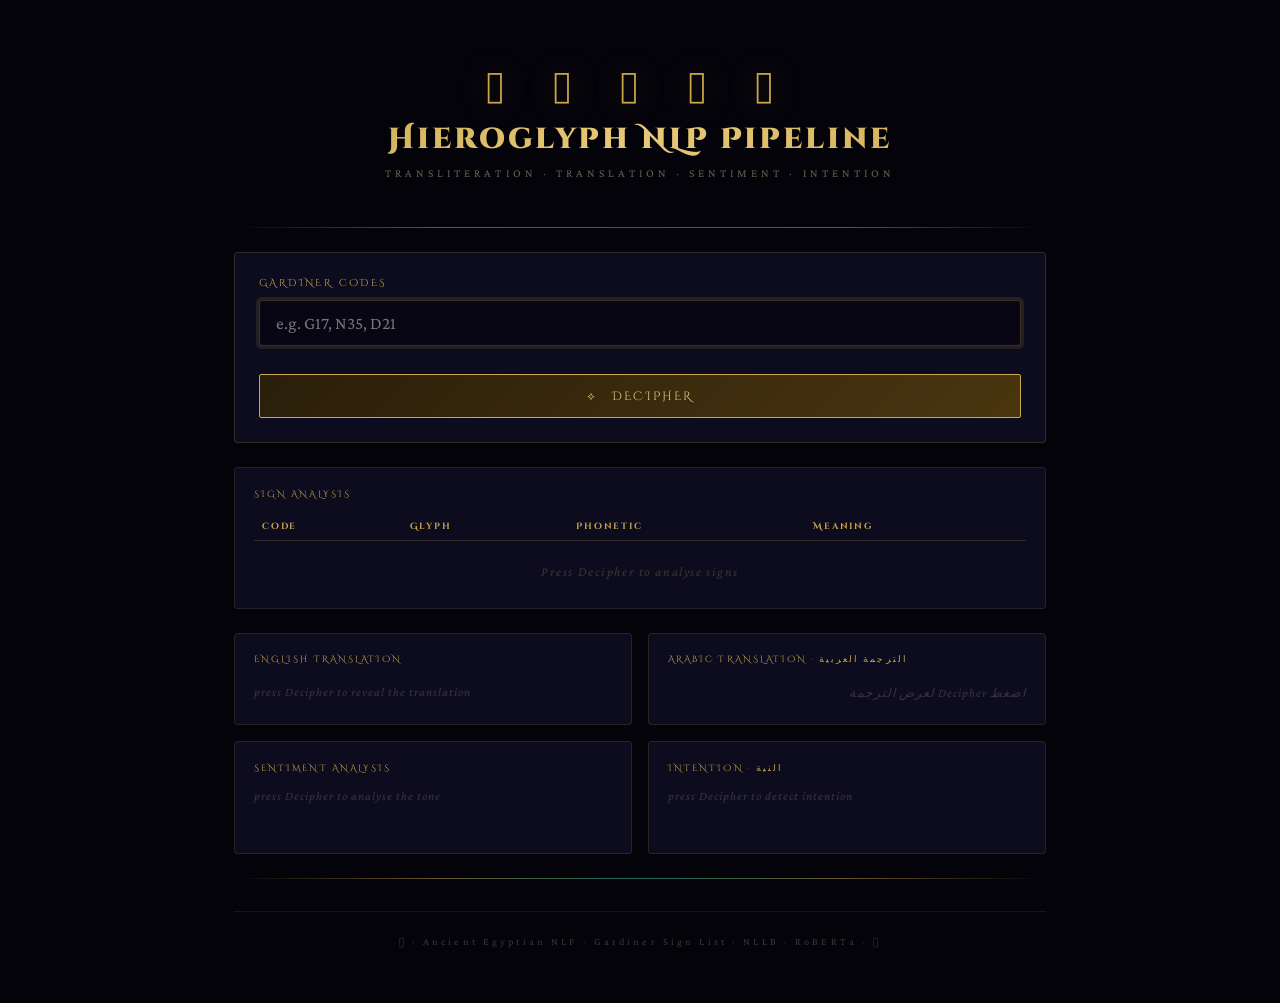
==== frontend/index.html @ e34b8d82 "refactor: separate frontend into structured folder" ====
<!DOCTYPE html>
<html lang="en">
<head>
    <meta charset="UTF-8">
    <meta name="viewport" content="width=device-width, initial-scale=1.0">
    <title>Hieroglyph NLP Pipeline</title>
    <link rel="icon" type="image/png" href="../Design/icon.png">
    <link rel="stylesheet" href="style.css">
</head>
<body>
    <div class="wrap">
        <div class="hero">
            <div class="glyphs-deco">𓂀 𓇳 𓅓 𓈖 𓂋</div>
            <h1>Hieroglyph NLP Pipeline</h1>
            <p class="subtitle">Transliteration · Translation · Sentiment · Intention</p>
        </div>
        <div class="divider"></div>

        <div id="errorBox" class="error hidden">

        </div>

        <div class="input-section">
            <div class="input-label">Gardiner Codes</div>
            <input class="input-box" id="codesInput" type="text" placeholder="e.g. G17, N35, D21" />
            <div class="examples" id="examplesContainer">
                <span class="chip">
                    Loading examples...
                </span>
            </div>
            <button class="btn" id="decipherBtn">
                ⟡ &nbsp; Decipher
            </button>
        </div>

        <div class="results-section">
            <div class="result-card full">
                <div class="card-label">
                    Sign Analysis
                </div>
                <table class="sign-table" id="signTable">
                    <thead>
                        <tr>
                            <th>Code</th>
                            <th>Glyph</th>
                            <th>Phonetic</th>
                            <th>Meaning</th>
                        </tr>
                    </thead>
                    <tbody id="signTableBody"></tbody>
                </table>
                <div class="table-hint" id="tableHint">Press Decipher to analyse signs</div>
            </div>

            <div class="results-grid">
                <div class="result-card">
                    <div class="card-label">
                        English Translation
                    </div>
                    <div class="card-value" id="englishResult"></div>
                </div>
                <div class="result-card">
                    <div class="card-label">
                        Arabic Translation · الترجمة العربية
                    </div>
                    <div class="card-value ar" id="arabicResult"></div>
                </div>
                <div class="result-card">
                    <div class="card-label">
                        Sentiment Analysis
                    </div>
                    <div id="sentimentResult"></div>
                </div>
                <div class="result-card">
                    <div class="card-label">
                        Intention · النية
                    </div>
                    <div class="intent-en" id="intentionEn"></div>
                    <div class="intent-ar" id="intentionAr"></div>
                </div>
            </div>
        </div>
        <div class="divider"></div>
        <div class="footer">𓏤 · Ancient Egyptian NLP · Gardiner Sign List · NLLB · RoBERTa · 𓏤</div>
    </div>
    <script src="main.js"></script>
</body>
</html>
---- frontend/style.css ----
@import url('https://fonts.googleapis.com/css2?family=Cinzel+Decorative:wght@400;700;900&family=Crimson+Pro:ital,wght@0,300;0,400;1,300&display=swap');

* {
    box-sizing: border-box;
    margin: 0;
    padding: 0;
}

body {
    background: #04030A;
    color: #F5EDD8;
    font-family: 'Crimson Pro', Georgia, serif;
}

.wrap {
    max-width: 860px;
    margin: 0 auto;
    padding: 2rem 1.5rem;
}

.hero {
    text-align: center;
    padding: 2rem 0 1.5rem;
}

.glyphs-deco {
    font-size: 2.2rem;
    letter-spacing: 0.6em;
    color: #C9A84C;
    text-shadow: 0 0 30px rgba(201,168,76,0.4);
    margin-bottom: 1rem;
}

h1 {
    font-family: 'Cinzel Decorative', serif;
    font-size: 1.8rem;
    font-weight: 900;
    background: linear-gradient(135deg, #C9A84C, #E8C97A, #C9A84C);
    -webkit-background-clip: text;
    -webkit-text-fill-color: transparent;
    background-clip: text;
    letter-spacing: 0.1em;
    margin-bottom: 0.5rem;
}

.subtitle {
    color: #6B5E4E;
    font-size: 0.72rem;
    letter-spacing: 0.35em;
    text-transform: uppercase;
}


.divider {
    height: 1px;
    background: linear-gradient(90deg, transparent, #C9A84C, #2ECFB0, #C9A84C, transparent);
    opacity: 0.5;
    margin: 1.5rem 0;
}

.input-section {
    background: #0D0B1E;
    border: 1px solid rgba(201, 168, 76, 0.2);
    border-radius: 4px;
    padding: 1.5rem;
    margin-bottom: 1.5rem;
}

.input-label {
    font-family: 'Cinzel Decorative', serif;
    font-size: 0.6rem;
    letter-spacing: 0.25em;
    color: #C9A84C;
    text-transform: uppercase;
    margin-bottom: 0.6rem;
}

.input-box {
    width: 100%;
    background: #080615;
    border: 1px solid rgba(201, 168, 76, 0.25);
    border-radius: 3px;
    color: #F5EDD8;
    font-family: 'Crimson Pro', serif;
    font-size: 1.1rem;
    padding: 12px 16px;
    outline: none;
    box-shadow: 0 0 0 3px rgba(201, 168, 76, 0.12), inset 0 0 20px rgba(201, 168, 76, 0.02);
    transition: all 0.2s;
}

.input-box:focus {
    border-color: #C9A84C;
    box-shadow: 0 0 15px rgba(201, 168, 76, 0.3);
}

.examples {
    display: flex;
    gap: 8px;
    flex-wrap: wrap;
    margin-top: 0.8rem;
}

.chip {
    background: rgba(201, 168, 76, 0.08);
    border: 1px solid rgba(201, 168, 76, 0.25);
    color: #C9A84C;
    font-size: 0.78rem;
    padding: 4px 12px;
    border-radius: 2px;
    cursor: pointer;
    font-family: 'Crimson Pro', serif;
    letter-spacing: 0.05em;
    transition: all 0.2s;
}

.chip:hover {
    background: rgba(201, 168, 76, 0.18);
    border-color: #C9A84C;
}


.btn {
    display: block;
    width: 100%;
    margin-top: 1rem;
    background: linear-gradient(135deg, #2A1F0A, #4A3510);
    border: 1px solid #C9A84C;
    color: #E8C97A;
    font-family: 'Cinzel Decorative', serif;
    font-size: 0.75rem;
    letter-spacing: 0.18em;
    padding: 13px;
    border-radius: 2px;
    cursor: pointer;
    text-align: center;
    text-transform: uppercase;
    transition: all 0.3s;
}

.btn:hover {
    box-shadow: 0 0 25px rgba(201, 168, 76, 0.3);
    border-color: #E8C97A;
}

.btn:active {
    transform: scale(0.98);
}

.btn:disabled {
    opacity: 0.5;
    cursor: not-allowed;
}


.results-section {
    margin-top: 0;
}

.results-grid {
    display: grid;
    grid-template-columns: 1fr 1fr;
    gap: 1rem;
    margin-bottom: 1rem;
}

@keyframes fadeIn 
{
    from { 
            opacity: 0; 
            transform: translateY(10px); 
        }

    to { 
            opacity: 1; 
            transform: translateY(0); 
        }
}

.result-card {
    background: #0D0B1E;
    border: 1px solid rgba(201, 168, 76, 0.15);
    border-radius: 4px;
    padding: 1.2rem;
    transition: all 0.2s;
}

.result-card:hover {
    border-color: rgba(201, 168, 76, 0.3);
}

.result-card.full {
    grid-column: 1 / -1;
    margin-bottom: 1.5rem;
}

.card-label {
    font-family: 'Cinzel Decorative', serif;
    font-size: 0.58rem;
    letter-spacing: 0.22em;
    color: #C9A84C;
    text-transform: uppercase;
    margin-bottom: 0.8rem;
}

.card-value {
    font-size: 1.05rem;
    color: #F5EDD8;
    line-height: 1.5;
    min-height: 1.5rem;
}

.card-value.ar {
    font-size: 1.15rem;
    direction: rtl;
    text-align: right;
    color: #E8C97A;
    min-height: 1.5rem;
}

.sent-badge {
    display: inline-flex;
    align-items: center;
    gap: 6px;
    background: rgba(46, 207, 176, 0.1);
    border: 1px solid rgba(46, 207, 176, 0.3);
    color: #2ECFB0;
    padding: 5px 14px;
    border-radius: 2px;
    font-size: 0.9rem;
}

.intent-en {
    font-size: 1rem;
    color: #F5EDD8;
    margin-bottom: 4px;
    min-height: 1.5rem;
}

.intent-ar {
    font-size: 0.9rem;
    color: #8B9E6E;
    direction: rtl;
    min-height: 1.2rem;
}

.sign-table {
    width: 100%;
    border-collapse: collapse;
    font-size: 0.88rem;
}

.sign-table th {
    font-family: 'Cinzel Decorative', serif;
    font-size: 0.55rem;
    letter-spacing: 0.2em;
    color: #C9A84C;
    padding: 8px;
    border-bottom: 1px solid rgba(201, 168, 76, 0.2);
    text-align: left;
}

.sign-table td {
    padding: 7px 8px;
    border-bottom: 1px solid rgba(201, 168, 76, 0.07);
    color: #D4C9B8;
}

.sign-table tr:hover td {
    background: rgba(201, 168, 76, 0.04);
}

.glyph-cell {
    font-size: 1.4rem;
    letter-spacing: 0.1em;
}

.table-hint {
    text-align: center;
    color: #3D3530;
    font-size: 0.82rem;
    letter-spacing: 0.12em;
    padding: 1.4rem 0 0.6rem;
    font-style: italic;
}

.spinner {
    display: inline-block;
    width: 20px;
    height: 20px;
    border: 3px solid rgba(201, 168, 76, 0.2);
    border-top-color: #C9A84C;
    border-radius: 50%;
    animation: spin 1s linear infinite;
    margin-right: 0.5rem;
    vertical-align: middle;
}

@keyframes spin 
{
    to { 
        transform: rotate(360deg); 
    }
}

.error {
    background: rgba(255, 100, 100, 0.1);
    border: 1px solid rgba(255, 100, 100, 0.3);
    color: #FF6464;
    padding: 1rem;
    border-radius: 4px;
    margin-bottom: 1rem;
}

.hidden {
    display: none;
}


.footer {
    text-align: center;
    color: #3D3530;
    font-size: 0.65rem;
    letter-spacing: 0.3em;
    padding: 1.5rem 0;
    border-top: 1px solid rgba(201, 168, 76, 0.1);
    margin-top: 2rem;
}


.card-hint {
    color: rgba(245, 237, 216, 0.18);
    font-size: 0.78rem;
    font-style: italic;
    letter-spacing: 0.08em;
}
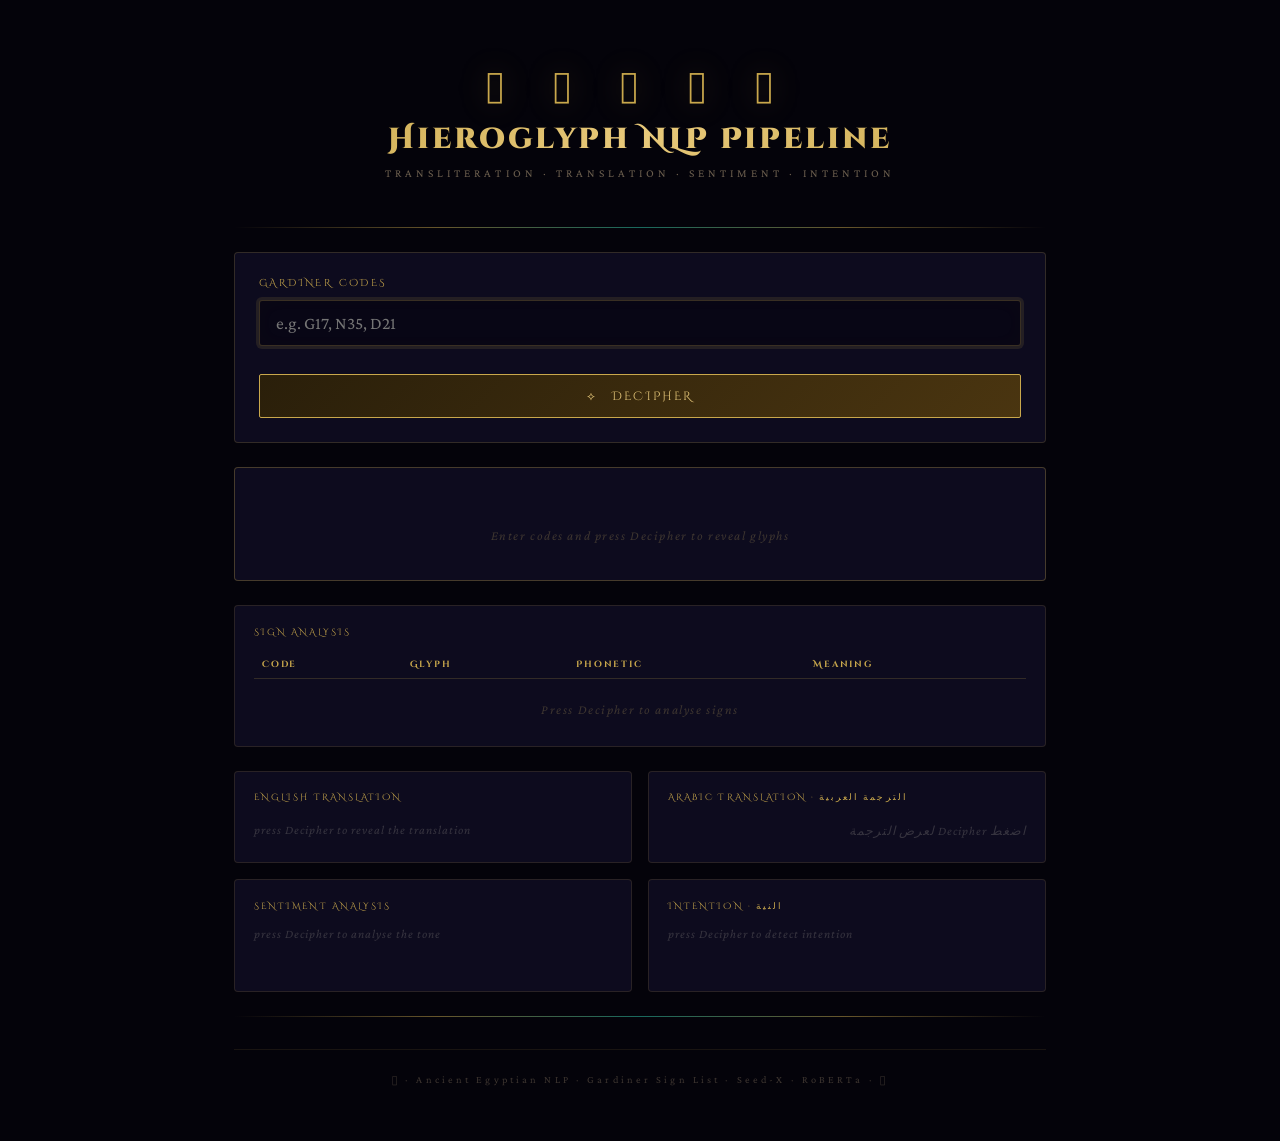
==== commit 7aaa6ef4: "Create NLP v2 pipeline for Kaggle execution" ====
--- a/frontend/index.html
+++ b/frontend/index.html
@@ -4,7 +4,7 @@
     <meta charset="UTF-8">
     <meta name="viewport" content="width=device-width, initial-scale=1.0">
     <title>Hieroglyph NLP Pipeline</title>
-    <link rel="icon" type="image/png" href="../Design/icon.png">
+    <link rel="icon" type="image/png" href="/Design/icon.png">
     <link rel="stylesheet" href="style.css">
 </head>
 <body>
@@ -16,28 +16,28 @@
         </div>
         <div class="divider"></div>
 
-        <div id="errorBox" class="error hidden">
-
-        </div>
+        <div id="errorBox" class="error hidden"></div>
 
         <div class="input-section">
             <div class="input-label">Gardiner Codes</div>
             <input class="input-box" id="codesInput" type="text" placeholder="e.g. G17, N35, D21" />
             <div class="examples" id="examplesContainer">
-                <span class="chip">
-                    Loading examples...
-                </span>
+                <span class="chip">Loading examples...</span>
             </div>
             <button class="btn" id="decipherBtn">
                 ⟡ &nbsp; Decipher
             </button>
         </div>
 
+        <div class="glyph-preview-box" id="glyphPreviewBox">
+            <div class="glyph-preview-glyphs" id="glyphPreviewGlyphs">
+                <span class="glyph-preview-placeholder">Enter codes and press Decipher to reveal glyphs</span>
+            </div>
+        </div>
+
         <div class="results-section">
             <div class="result-card full">
-                <div class="card-label">
-                    Sign Analysis
-                </div>
+                <div class="card-label">Sign Analysis</div>
                 <table class="sign-table" id="signTable">
                     <thead>
                         <tr>
@@ -54,34 +54,27 @@
 
             <div class="results-grid">
                 <div class="result-card">
-                    <div class="card-label">
-                        English Translation
-                    </div>
+                    <div class="card-label">English Translation</div>
                     <div class="card-value" id="englishResult"></div>
                 </div>
                 <div class="result-card">
-                    <div class="card-label">
-                        Arabic Translation · الترجمة العربية
-                    </div>
+                    <div class="card-label">Arabic Translation · الترجمة العربية</div>
                     <div class="card-value ar" id="arabicResult"></div>
                 </div>
                 <div class="result-card">
-                    <div class="card-label">
-                        Sentiment Analysis
-                    </div>
+                    <div class="card-label">Sentiment Analysis</div>
                     <div id="sentimentResult"></div>
                 </div>
                 <div class="result-card">
-                    <div class="card-label">
-                        Intention · النية
-                    </div>
+                    <div class="card-label">Intention · النية</div>
                     <div class="intent-en" id="intentionEn"></div>
                     <div class="intent-ar" id="intentionAr"></div>
                 </div>
             </div>
         </div>
+
         <div class="divider"></div>
-        <div class="footer">𓏤 · Ancient Egyptian NLP · Gardiner Sign List · NLLB · RoBERTa · 𓏤</div>
+        <div class="footer">𓏤 · Ancient Egyptian NLP · Gardiner Sign List · Seed-X · RoBERTa · 𓏤</div>
     </div>
     <script src="main.js"></script>
 </body>
--- a/frontend/style.css
+++ b/frontend/style.css
@@ -50,7 +50,6 @@
     text-transform: uppercase;
 }
 
-
 .divider {
     height: 1px;
     background: linear-gradient(90deg, transparent, #C9A84C, #2ECFB0, #C9A84C, transparent);
@@ -119,7 +118,6 @@
     border-color: #C9A84C;
 }
 
-
 .btn {
     display: block;
     width: 100%;
@@ -152,6 +150,40 @@
     cursor: not-allowed;
 }
 
+.glyph-preview-box {
+    background: #0D0B1E;
+    border: 1px solid rgba(201, 168, 76, 0.3);
+    border-radius: 4px;
+    padding: 2rem 1.5rem;
+    margin-bottom: 1.5rem;
+    text-align: center;
+    min-height: 100px;
+    display: flex;
+    align-items: center;
+    justify-content: center;
+    transition: border-color 0.3s;
+}
+
+.glyph-preview-box.active {
+    border-color: rgba(201, 168, 76, 0.6);
+    box-shadow: 0 0 20px rgba(201, 168, 76, 0.08);
+}
+
+.glyph-preview-glyphs {
+    font-size: 3rem;
+    letter-spacing: 0.6em;
+    color: #F5EDD8;
+    line-height: 1;
+    animation: fadeIn 0.4s ease;
+}
+
+.glyph-preview-placeholder {
+    font-size: 0.82rem;
+    letter-spacing: 0.12em;
+    color: #3D3530;
+    font-style: italic;
+    font-family: 'Crimson Pro', serif;
+}
 
 .results-section {
     margin-top: 0;
@@ -164,17 +196,9 @@
     margin-bottom: 1rem;
 }
 
-@keyframes fadeIn 
-{
-    from { 
-            opacity: 0; 
-            transform: translateY(10px); 
-        }
-
-    to { 
-            opacity: 1; 
-            transform: translateY(0); 
-        }
+@keyframes fadeIn {
+    from { opacity: 0; transform: translateY(10px); }
+    to   { opacity: 1; transform: translateY(0); }
 }
 
 .result-card {
@@ -296,11 +320,8 @@
     vertical-align: middle;
 }
 
-@keyframes spin 
-{
-    to { 
-        transform: rotate(360deg); 
-    }
+@keyframes spin {
+    to { transform: rotate(360deg); }
 }
 
 .error {
@@ -316,7 +337,6 @@
     display: none;
 }
 
-
 .footer {
     text-align: center;
     color: #3D3530;
@@ -327,10 +347,22 @@
     margin-top: 2rem;
 }
 
-
 .card-hint {
     color: rgba(245, 237, 216, 0.18);
     font-size: 0.78rem;
     font-style: italic;
     letter-spacing: 0.08em;
+}
+
+.loading-dots::after {
+    content: '';
+    animation: dots 1.5s steps(4, end) infinite;
+}
+
+@keyframes dots {
+    0%   { content: ''; }
+    25%  { content: '.'; }
+    50%  { content: '..'; }
+    75%  { content: '...'; }
+    100% { content: ''; }
 }
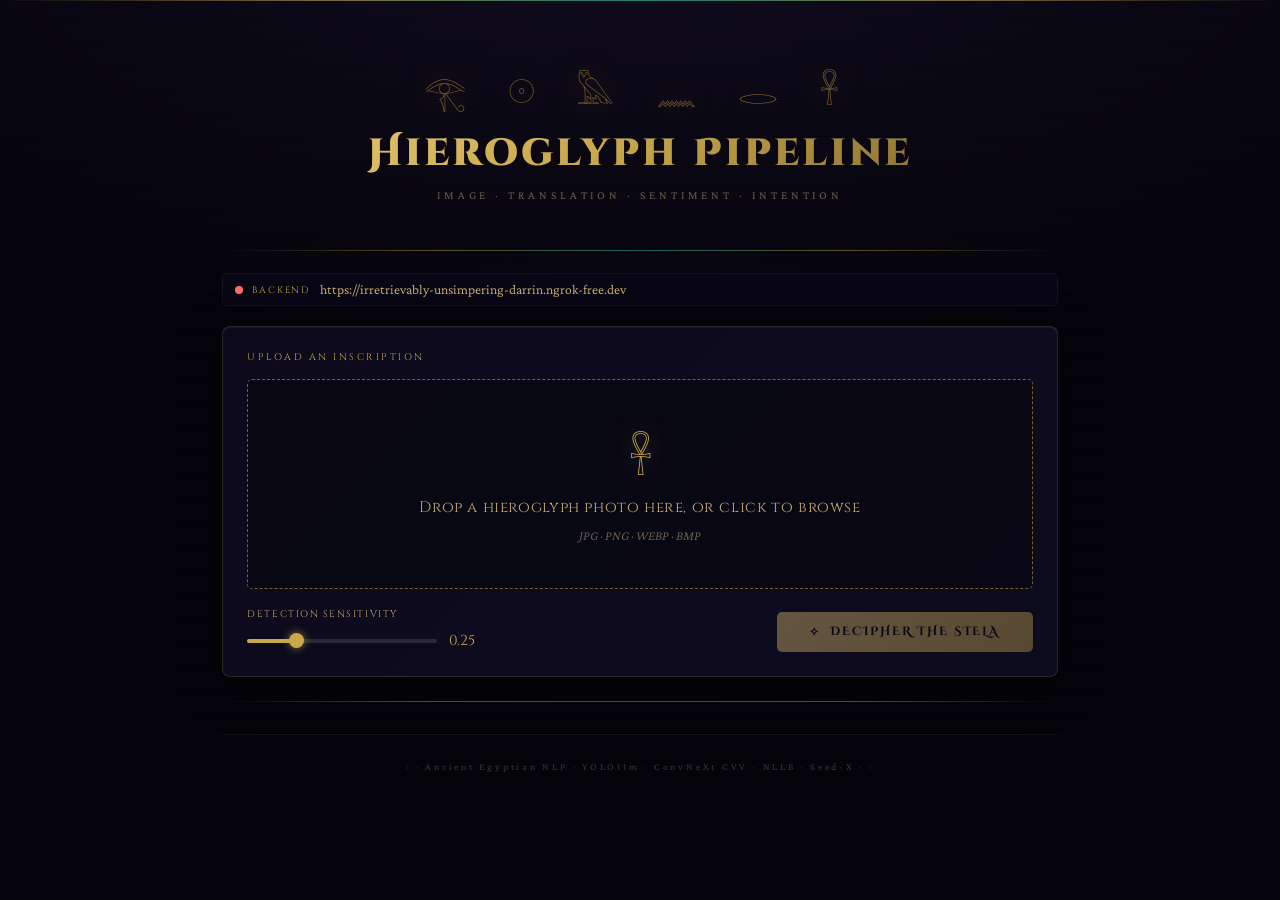
==== commit 7a157188: "." ====
--- a/frontend/index.html
+++ b/frontend/index.html
@@ -3,79 +3,156 @@
 <head>
     <meta charset="UTF-8">
     <meta name="viewport" content="width=device-width, initial-scale=1.0">
-    <title>Hieroglyph NLP Pipeline</title>
+    <title>Hieroglyph Pipeline — Decipher a Stela</title>
     <link rel="icon" type="image/png" href="/Design/icon.png">
     <link rel="stylesheet" href="style.css">
 </head>
 <body>
     <div class="wrap">
-        <div class="hero">
-            <div class="glyphs-deco">𓂀 𓇳 𓅓 𓈖 𓂋</div>
-            <h1>Hieroglyph NLP Pipeline</h1>
-            <p class="subtitle">Transliteration · Translation · Sentiment · Intention</p>
-        </div>
+
+        <!-- ── Header ───────────────────────────────────────────────── -->
+        <header class="hero">
+            <div class="hero-glyphs">𓂀 𓇳 𓅓 𓈖 𓂋 𓋹</div>
+            <h1>Hieroglyph Pipeline</h1>
+            <p class="subtitle">Image · Translation · Sentiment · Intention</p>
+        </header>
+
         <div class="divider"></div>
 
-        <div id="errorBox" class="error hidden"></div>
-
-        <div class="input-section">
-            <div class="input-label">Gardiner Codes</div>
-            <input class="input-box" id="codesInput" type="text" placeholder="e.g. G17, N35, D21" />
-            <div class="examples" id="examplesContainer">
-                <span class="chip">Loading examples...</span>
-            </div>
-            <button class="btn" id="decipherBtn">
-                ⟡ &nbsp; Decipher
-            </button>
+        <!-- ── Backend URL bar ──────────────────────────────────────── -->
+        <div class="backend-bar">
+            <span class="backend-dot" id="backendDot" title="backend status"></span>
+            <label for="backendUrl">Backend</label>
+            <input id="backendUrl" type="text" spellcheck="false"
+                   placeholder="https://your-ngrok-url.ngrok-free.dev" />
         </div>
 
-        <div class="glyph-preview-box" id="glyphPreviewBox">
-            <div class="glyph-preview-glyphs" id="glyphPreviewGlyphs">
-                <span class="glyph-preview-placeholder">Enter codes and press Decipher to reveal glyphs</span>
+        <!-- ── Error banner ─────────────────────────────────────────── -->
+        <div class="error" id="errorBox">
+            <span>⚠</span><span id="errorMsg"></span>
+        </div>
+
+        <!-- ── Upload card ──────────────────────────────────────────── -->
+        <div class="card">
+            <div class="card-eyebrow">Upload an inscription</div>
+
+            <div class="drop" id="dropZone">
+                <input type="file" id="fileInput" accept=".jpg,.jpeg,.png,.webp,.bmp">
+                <div class="drop-preview-wrap" id="previewWrap">
+                    <img class="drop-preview" id="dropPreview" alt="selected inscription">
+                    <div class="scan-beam"></div>
+                </div>
+                <div id="dropPrompt">
+                    <span class="drop-icon">𓋹</span>
+                    <p class="drop-text">Drop a hieroglyph photo here, or click to browse</p>
+                    <p class="drop-sub">JPG · PNG · WEBP · BMP</p>
+                </div>
+            </div>
+
+            <div class="controls">
+                <div class="control">
+                    <label for="confSlider">Detection sensitivity</label>
+                    <div class="slider-wrap">
+                        <input type="range" id="confSlider" min="5" max="90" value="25" style="--pct:25">
+                        <span class="slider-val" id="confVal">0.25</span>
+                    </div>
+                </div>
+                <button class="btn" id="analyzeBtn" disabled>⟡&nbsp; Decipher the Stela</button>
+            </div>
+
+            <!-- ── Decipherment ritual (loading) ────────────────────── -->
+            <div class="ritual" id="ritual">
+                <div class="ritual-title">Reading the stela<span class="loading-dots"></span></div>
+
+                <div class="stage" data-stage="0">
+                    <div class="stage-ring">𓊪</div>
+                    <div class="stage-body">
+                        <span class="stage-name">Layout</span>
+                        <span class="stage-sub">Mapping the inscription lines</span>
+                    </div>
+                    <span class="stage-mark">✓</span>
+                </div>
+                <div class="stage" data-stage="1">
+                    <div class="stage-ring">𓂀</div>
+                    <div class="stage-body">
+                        <span class="stage-name">Detection</span>
+                        <span class="stage-sub">Spotting every glyph</span>
+                    </div>
+                    <span class="stage-mark">✓</span>
+                </div>
+                <div class="stage" data-stage="2">
+                    <div class="stage-ring">𓏏</div>
+                    <div class="stage-body">
+                        <span class="stage-name">Classification</span>
+                        <span class="stage-sub">Naming the signs · Gardiner codes</span>
+                    </div>
+                    <span class="stage-mark">✓</span>
+                </div>
+                <div class="stage" data-stage="3">
+                    <div class="stage-ring">𓎟</div>
+                    <div class="stage-body">
+                        <span class="stage-name">Reading order</span>
+                        <span class="stage-sub">Restoring the scribe's sequence</span>
+                    </div>
+                    <span class="stage-mark">✓</span>
+                </div>
+                <div class="stage" data-stage="4">
+                    <div class="stage-ring">𓂋</div>
+                    <div class="stage-body">
+                        <span class="stage-name">Translation</span>
+                        <span class="stage-sub">German → English &amp; Arabic</span>
+                    </div>
+                    <span class="stage-mark">✓</span>
+                </div>
+                <div class="stage" data-stage="5">
+                    <div class="stage-ring">𓋹</div>
+                    <div class="stage-body">
+                        <span class="stage-name">Interpretation</span>
+                        <span class="stage-sub">Sensing tone &amp; intention</span>
+                    </div>
+                    <span class="stage-mark">✓</span>
+                </div>
             </div>
         </div>
 
-        <div class="results-section">
-            <div class="result-card full">
-                <div class="card-label">Sign Analysis</div>
-                <table class="sign-table" id="signTable">
-                    <thead>
-                        <tr>
-                            <th>Code</th>
-                            <th>Glyph</th>
-                            <th>Phonetic</th>
-                            <th>Meaning</th>
-                        </tr>
-                    </thead>
-                    <tbody id="signTableBody"></tbody>
-                </table>
-                <div class="table-hint" id="tableHint">Press Decipher to analyse signs</div>
+        <!-- ── Results ──────────────────────────────────────────────── -->
+        <div class="results" id="results">
+
+            <div class="stela">
+                <div class="stela-head">
+                    <span class="stela-label">The Inscription</span>
+                    <span class="stela-badge" id="signBadge">—</span>
+                </div>
+                <img id="resultImg" src="" alt="deciphered inscription">
             </div>
 
-            <div class="results-grid">
+            <div class="grid">
                 <div class="result-card">
-                    <div class="card-label">English Translation</div>
-                    <div class="card-value" id="englishResult"></div>
+                    <div class="result-label">English Translation</div>
+                    <div class="result-value" id="englishResult"></div>
                 </div>
                 <div class="result-card">
-                    <div class="card-label">Arabic Translation · الترجمة العربية</div>
-                    <div class="card-value ar" id="arabicResult"></div>
+                    <div class="result-label">الترجمة العربية · Arabic</div>
+                    <div class="result-value ar" id="arabicResult"></div>
                 </div>
                 <div class="result-card">
-                    <div class="card-label">Sentiment Analysis</div>
+                    <div class="result-label">Sentiment</div>
                     <div id="sentimentResult"></div>
                 </div>
                 <div class="result-card">
-                    <div class="card-label">Intention · النية</div>
+                    <div class="result-label">Intention · النية</div>
                     <div class="intent-en" id="intentionEn"></div>
                     <div class="intent-ar" id="intentionAr"></div>
                 </div>
             </div>
+
         </div>
 
         <div class="divider"></div>
-        <div class="footer">𓏤 · Ancient Egyptian NLP · Gardiner Sign List · Seed-X · RoBERTa · 𓏤</div>
+        <div class="footer"><span class="glyph-font">𓏤</span> · Ancient Egyptian NLP · YOLO11m · ConvNeXt CVV · NLLB · Seed-X · <span class="glyph-font">𓏤</span></div>
+
     </div>
+
     <script src="main.js"></script>
 </body>
-</html>+</html>
--- a/frontend/style.css
+++ b/frontend/style.css
@@ -1,368 +1,356 @@
-@import url('https://fonts.googleapis.com/css2?family=Cinzel+Decorative:wght@400;700;900&family=Crimson+Pro:ital,wght@0,300;0,400;1,300&display=swap');
-
-* {
-    box-sizing: border-box;
-    margin: 0;
-    padding: 0;
-}
+/* ════════════════════════════════════════════════════════════════════════
+   HIEROGLYPH PIPELINE — Pharaonic stylesheet
+   Image → English · Arabic · Sentiment · Intention
+   ════════════════════════════════════════════════════════════════════════ */
+
+@import url('https://fonts.googleapis.com/css2?family=Cinzel+Decorative:wght@400;700;900&family=Cinzel:wght@400;500;600&family=Crimson+Pro:ital,wght@0,300;0,400;0,500;1,300&family=Amiri:wght@400;700&family=Noto+Sans+Egyptian+Hieroglyphs&display=swap');
+
+/* a single family stack for actual hieroglyph characters (𓂀 𓇳 …) so they
+   render on every machine, not just ones with an Egyptian-glyph system font */
+.glyph-font,
+.hero-glyphs,
+.drop-icon,
+.stage-ring {
+    font-family: 'Noto Sans Egyptian Hieroglyphs', 'Segoe UI Historic', sans-serif;
+}
+
+:root {
+    /* palette — burnished gold leaf on tomb-dark ink, with a faïence-teal accent */
+    --ink:        #04030A;
+    --ink-2:      #0C0A1B;
+    --ink-3:      #080615;
+    --ink-card:   #0D0B1E;
+    --gold:       #C9A84C;
+    --gold-bright:#E8C97A;
+    --gold-deep:  #7A6128;
+    --papyrus:    #F5EDD8;
+    --sand:       #C4A96B;
+    --teal:       #2ECFB0;
+    --olive:      #8B9E6E;
+    --muted:      #6B5E4E;
+    --faint:      #3D3530;
+    --error:      #FF6B6B;
+    --line:       rgba(201, 168, 76, 0.18);
+    --line-soft:  rgba(201, 168, 76, 0.08);
+    --radius:     5px;
+}
+
+*, *::before, *::after { box-sizing: border-box; margin: 0; padding: 0; }
+
+html { scroll-behavior: smooth; }
 
 body {
-    background: #04030A;
-    color: #F5EDD8;
+    background: radial-gradient(140% 90% at 50% -10%, #100b1f 0%, var(--ink) 55%) fixed;
+    color: var(--papyrus);
     font-family: 'Crimson Pro', Georgia, serif;
+    font-size: 17px;
+    line-height: 1.55;
+    min-height: 100vh;
+    overflow-x: hidden;
+}
+
+/* faint papyrus weave + a hairline of light at the very top */
+body::before {
+    content: '';
+    position: fixed; inset: 0; z-index: 0; pointer-events: none;
+    background-image: repeating-linear-gradient(
+        0deg, transparent, transparent 2px,
+        rgba(180, 150, 80, 0.018) 2px, rgba(180, 150, 80, 0.018) 3px);
+}
+body::after {
+    content: '';
+    position: fixed; top: 0; left: 0; right: 0; height: 1px; z-index: 90;
+    background: linear-gradient(90deg, transparent, var(--gold), var(--teal), var(--gold), transparent);
+    opacity: 0.6;
 }
 
 .wrap {
-    max-width: 860px;
+    position: relative; z-index: 1;
+    max-width: 880px;
     margin: 0 auto;
-    padding: 2rem 1.5rem;
-}
-
-.hero {
-    text-align: center;
-    padding: 2rem 0 1.5rem;
-}
-
-.glyphs-deco {
-    font-size: 2.2rem;
-    letter-spacing: 0.6em;
-    color: #C9A84C;
-    text-shadow: 0 0 30px rgba(201,168,76,0.4);
-    margin-bottom: 1rem;
-}
+    padding: 1.5rem 1.4rem 3rem;
+}
+
+/* ── Header ─────────────────────────────────────────────────────────────── */
+.hero { text-align: center; padding: 2.4rem 0 1.4rem; }
+
+.hero-glyphs {
+    font-size: 2.1rem;
+    letter-spacing: 0.5em;
+    color: var(--gold-deep);
+    text-shadow: 0 0 34px rgba(201, 168, 76, 0.35);
+    margin-bottom: 1.1rem;
+    animation: shimmer 7s ease-in-out infinite;
+}
+@keyframes shimmer { 0%, 100% { color: var(--gold-deep); } 50% { color: var(--gold); } }
 
 h1 {
     font-family: 'Cinzel Decorative', serif;
-    font-size: 1.8rem;
+    font-size: clamp(1.5rem, 4.6vw, 2.4rem);
     font-weight: 900;
-    background: linear-gradient(135deg, #C9A84C, #E8C97A, #C9A84C);
-    -webkit-background-clip: text;
+    letter-spacing: 0.08em;
+    line-height: 1.15;
+    background: linear-gradient(135deg, var(--gold-bright), var(--gold) 45%, var(--gold-deep));
+    -webkit-background-clip: text; background-clip: text;
     -webkit-text-fill-color: transparent;
-    background-clip: text;
-    letter-spacing: 0.1em;
-    margin-bottom: 0.5rem;
 }
 
 .subtitle {
-    color: #6B5E4E;
+    margin-top: 0.7rem;
+    color: var(--muted);
     font-size: 0.72rem;
-    letter-spacing: 0.35em;
+    letter-spacing: 0.34em;
     text-transform: uppercase;
 }
 
 .divider {
     height: 1px;
-    background: linear-gradient(90deg, transparent, #C9A84C, #2ECFB0, #C9A84C, transparent);
-    opacity: 0.5;
-    margin: 1.5rem 0;
-}
-
-.input-section {
-    background: #0D0B1E;
-    border: 1px solid rgba(201, 168, 76, 0.2);
-    border-radius: 4px;
+    background: linear-gradient(90deg, transparent, var(--gold), var(--teal), var(--gold), transparent);
+    opacity: 0.45;
+    margin: 1.4rem 0;
+}
+
+/* ── Backend URL bar ────────────────────────────────────────────────────── */
+.backend-bar {
+    display: flex; align-items: center; gap: 0.6rem;
+    background: var(--ink-3);
+    border: 1px solid var(--line-soft);
+    border-radius: var(--radius);
+    padding: 0.5rem 0.7rem;
+    margin-bottom: 1.2rem;
+    font-size: 0.82rem;
+}
+.backend-bar label {
+    font-family: 'Cinzel', serif;
+    font-size: 0.58rem; letter-spacing: 0.2em; text-transform: uppercase;
+    color: var(--gold); white-space: nowrap;
+}
+.backend-bar input {
+    flex: 1; min-width: 0;
+    background: transparent; border: none; outline: none;
+    color: var(--sand); font-family: 'Crimson Pro', monospace; font-size: 0.85rem;
+}
+.backend-dot { width: 8px; height: 8px; border-radius: 50%; background: var(--faint); flex: none; transition: background 0.3s; }
+.backend-dot.ok   { background: var(--teal); box-shadow: 0 0 8px var(--teal); }
+.backend-dot.bad  { background: var(--error); }
+
+/* ── Upload card ────────────────────────────────────────────────────────── */
+.card {
+    background: linear-gradient(135deg, var(--ink-2), var(--ink-card));
+    border: 1px solid var(--line);
+    border-radius: 8px;
     padding: 1.5rem;
     margin-bottom: 1.5rem;
-}
-
-.input-label {
+    box-shadow: 0 10px 40px rgba(0, 0, 0, 0.55), inset 0 1px 0 rgba(201, 168, 76, 0.08);
+}
+
+.card-eyebrow {
+    font-family: 'Cinzel', serif;
+    font-size: 0.6rem; letter-spacing: 0.26em; text-transform: uppercase;
+    color: var(--gold); margin-bottom: 0.85rem;
+}
+
+.drop {
+    position: relative;
+    border: 1.5px dashed var(--gold-deep);
+    border-radius: var(--radius);
+    padding: 2.6rem 1.2rem;
+    text-align: center;
+    cursor: pointer;
+    background: rgba(0, 0, 0, 0.28);
+    transition: border-color 0.25s, background 0.25s;
+    overflow: hidden;
+}
+.drop:hover, .drop.over { border-color: var(--gold); background: rgba(201, 168, 76, 0.05); }
+.drop input[type="file"] { position: absolute; inset: 0; opacity: 0; cursor: pointer; }
+
+.drop-icon { font-size: 2.6rem; color: var(--gold); display: block; margin-bottom: 0.6rem; text-shadow: 0 0 24px rgba(201,168,76,.4); }
+.drop-text { font-family: 'Cinzel', serif; font-size: 0.95rem; color: var(--sand); letter-spacing: 0.04em; }
+.drop-sub  { margin-top: 0.4rem; font-size: 0.82rem; color: var(--muted); font-style: italic; }
+
+.drop-preview-wrap { position: relative; display: none; }
+.drop-preview {
+    width: 100%; max-height: 280px; object-fit: contain;
+    border-radius: 4px; display: block;
+}
+/* scribe's scanning beam over the thumbnail while reading */
+.scan-beam {
+    position: absolute; left: 0; right: 0; height: 2px; top: 0;
+    background: linear-gradient(90deg, transparent, var(--gold-bright), var(--teal), transparent);
+    box-shadow: 0 0 16px var(--gold);
+    opacity: 0; pointer-events: none;
+}
+.reading .scan-beam { opacity: 0.9; animation: sweep 1.9s ease-in-out infinite; }
+@keyframes sweep { 0% { top: 2%; } 50% { top: 96%; } 100% { top: 2%; } }
+
+/* ── Controls ───────────────────────────────────────────────────────────── */
+.controls { display: flex; flex-wrap: wrap; align-items: flex-end; gap: 1rem; margin-top: 1.2rem; }
+.control { display: flex; flex-direction: column; gap: 0.45rem; }
+.control label {
+    font-family: 'Cinzel', serif; font-size: 0.6rem;
+    letter-spacing: 0.16em; text-transform: uppercase; color: var(--sand);
+}
+.slider-wrap { display: flex; align-items: center; gap: 0.7rem; }
+input[type="range"] {
+    -webkit-appearance: none; appearance: none;
+    width: 190px; height: 4px; border-radius: 2px; cursor: pointer;
+    background: linear-gradient(90deg, var(--gold) calc(var(--pct, 25) * 1%), rgba(255, 255, 255, 0.12) 0);
+}
+input[type="range"]::-webkit-slider-thumb {
+    -webkit-appearance: none; width: 15px; height: 15px; border-radius: 50%;
+    background: var(--gold); box-shadow: 0 0 8px rgba(201, 168, 76, 0.7);
+}
+input[type="range"]::-moz-range-thumb {
+    width: 15px; height: 15px; border: none; border-radius: 50%;
+    background: var(--gold); box-shadow: 0 0 8px rgba(201, 168, 76, 0.7);
+}
+.slider-val { font-family: 'Cinzel', serif; font-size: 0.9rem; color: var(--gold); min-width: 36px; }
+
+.btn {
+    margin-left: auto;
+    padding: 0.8rem 2.1rem;
     font-family: 'Cinzel Decorative', serif;
-    font-size: 0.6rem;
-    letter-spacing: 0.25em;
-    color: #C9A84C;
-    text-transform: uppercase;
-    margin-bottom: 0.6rem;
-}
-
-.input-box {
-    width: 100%;
-    background: #080615;
-    border: 1px solid rgba(201, 168, 76, 0.25);
-    border-radius: 3px;
-    color: #F5EDD8;
-    font-family: 'Crimson Pro', serif;
-    font-size: 1.1rem;
-    padding: 12px 16px;
-    outline: none;
-    box-shadow: 0 0 0 3px rgba(201, 168, 76, 0.12), inset 0 0 20px rgba(201, 168, 76, 0.02);
-    transition: all 0.2s;
-}
-
-.input-box:focus {
-    border-color: #C9A84C;
-    box-shadow: 0 0 15px rgba(201, 168, 76, 0.3);
-}
-
-.examples {
-    display: flex;
-    gap: 8px;
-    flex-wrap: wrap;
-    margin-top: 0.8rem;
-}
-
-.chip {
-    background: rgba(201, 168, 76, 0.08);
-    border: 1px solid rgba(201, 168, 76, 0.25);
-    color: #C9A84C;
-    font-size: 0.78rem;
-    padding: 4px 12px;
-    border-radius: 2px;
-    cursor: pointer;
-    font-family: 'Crimson Pro', serif;
-    letter-spacing: 0.05em;
-    transition: all 0.2s;
-}
-
-.chip:hover {
-    background: rgba(201, 168, 76, 0.18);
-    border-color: #C9A84C;
-}
-
-.btn {
-    display: block;
-    width: 100%;
-    margin-top: 1rem;
-    background: linear-gradient(135deg, #2A1F0A, #4A3510);
-    border: 1px solid #C9A84C;
-    color: #E8C97A;
-    font-family: 'Cinzel Decorative', serif;
-    font-size: 0.75rem;
-    letter-spacing: 0.18em;
-    padding: 13px;
-    border-radius: 2px;
-    cursor: pointer;
-    text-align: center;
-    text-transform: uppercase;
-    transition: all 0.3s;
-}
-
-.btn:hover {
-    box-shadow: 0 0 25px rgba(201, 168, 76, 0.3);
-    border-color: #E8C97A;
-}
-
-.btn:active {
-    transform: scale(0.98);
-}
-
-.btn:disabled {
-    opacity: 0.5;
-    cursor: not-allowed;
-}
-
-.glyph-preview-box {
-    background: #0D0B1E;
-    border: 1px solid rgba(201, 168, 76, 0.3);
-    border-radius: 4px;
-    padding: 2rem 1.5rem;
-    margin-bottom: 1.5rem;
-    text-align: center;
-    min-height: 100px;
-    display: flex;
-    align-items: center;
-    justify-content: center;
-    transition: border-color 0.3s;
-}
-
-.glyph-preview-box.active {
-    border-color: rgba(201, 168, 76, 0.6);
-    box-shadow: 0 0 20px rgba(201, 168, 76, 0.08);
-}
-
-.glyph-preview-glyphs {
-    font-size: 3rem;
-    letter-spacing: 0.6em;
-    color: #F5EDD8;
-    line-height: 1;
-    animation: fadeIn 0.4s ease;
-}
-
-.glyph-preview-placeholder {
-    font-size: 0.82rem;
-    letter-spacing: 0.12em;
-    color: #3D3530;
-    font-style: italic;
-    font-family: 'Crimson Pro', serif;
-}
-
-.results-section {
-    margin-top: 0;
-}
-
-.results-grid {
-    display: grid;
-    grid-template-columns: 1fr 1fr;
-    gap: 1rem;
-    margin-bottom: 1rem;
-}
-
-@keyframes fadeIn {
-    from { opacity: 0; transform: translateY(10px); }
-    to   { opacity: 1; transform: translateY(0); }
-}
+    font-size: 0.72rem; font-weight: 700; letter-spacing: 0.16em; text-transform: uppercase;
+    color: var(--ink);
+    background: linear-gradient(135deg, var(--gold-bright), var(--gold));
+    border: none; border-radius: var(--radius); cursor: pointer;
+    box-shadow: 0 4px 22px rgba(201, 168, 76, 0.3);
+    transition: transform 0.18s, box-shadow 0.18s, opacity 0.18s;
+}
+.btn:hover:not(:disabled)  { transform: translateY(-2px); box-shadow: 0 7px 28px rgba(201, 168, 76, 0.5); }
+.btn:active:not(:disabled) { transform: translateY(0); }
+.btn:disabled { opacity: 0.4; cursor: not-allowed; box-shadow: none; }
+
+/* ── The decipherment ritual (loading) ──────────────────────────────────── */
+.ritual { display: none; margin-top: 1.6rem; padding-top: 1.3rem; border-top: 1px solid var(--line-soft); }
+.ritual.active { display: block; animation: fadeIn 0.4s ease; }
+.ritual-title {
+    text-align: center; font-family: 'Cinzel', serif;
+    font-size: 0.62rem; letter-spacing: 0.24em; text-transform: uppercase;
+    color: var(--gold); margin-bottom: 1.1rem;
+}
+
+.stage {
+    display: flex; align-items: center; gap: 0.9rem;
+    padding: 0.4rem 0; position: relative; opacity: 0.4;
+    transition: opacity 0.4s;
+}
+.stage::before {                    /* vertical column connector */
+    content: ''; position: absolute; left: 18px; top: -0.4rem; width: 1px; height: 0.8rem;
+    background: var(--line-soft);
+}
+.stage:first-child::before { display: none; }
+.stage.active, .stage.done { opacity: 1; }
+
+.stage-ring {
+    flex: none; width: 37px; height: 37px; border-radius: 50%;
+    display: grid; place-items: center;
+    border: 1px solid var(--line);
+    background: var(--ink-3); color: var(--gold-deep);
+    font-size: 1.05rem; transition: all 0.4s;
+}
+.stage.active .stage-ring {
+    border-color: var(--gold); color: var(--gold-bright);
+    box-shadow: 0 0 16px rgba(201, 168, 76, 0.45);
+    animation: pulse 1.3s ease-in-out infinite;
+}
+.stage.done .stage-ring {
+    border-color: var(--teal); color: var(--teal);
+    box-shadow: 0 0 10px rgba(46, 207, 176, 0.35);
+}
+@keyframes pulse { 0%, 100% { transform: scale(1); } 50% { transform: scale(1.08); } }
+
+.stage-body { display: flex; flex-direction: column; }
+.stage-name { font-family: 'Cinzel', serif; font-size: 0.82rem; letter-spacing: 0.06em; color: var(--papyrus); }
+.stage-sub  { font-size: 0.8rem; color: var(--muted); font-style: italic; }
+.stage-mark { margin-left: auto; color: var(--teal); font-size: 0.95rem; opacity: 0; transition: opacity 0.3s; }
+.stage.done .stage-mark { opacity: 1; }
+
+/* ── Results ────────────────────────────────────────────────────────────── */
+.results { display: none; }
+.results.active { display: block; animation: fadeIn 0.5s ease; }
+@keyframes fadeIn { from { opacity: 0; transform: translateY(14px); } to { opacity: 1; transform: none; } }
+
+.stela {
+    background: var(--ink-card);
+    border: 1px solid var(--line);
+    border-radius: 8px; overflow: hidden; margin-bottom: 1.4rem;
+    box-shadow: 0 0 26px rgba(201, 168, 76, 0.06);
+}
+.stela-head {
+    display: flex; align-items: center; justify-content: space-between;
+    padding: 0.7rem 1rem; border-bottom: 1px solid var(--line-soft);
+}
+.stela-label { font-family: 'Cinzel', serif; font-size: 0.6rem; letter-spacing: 0.2em; text-transform: uppercase; color: var(--gold); }
+.stela-badge {
+    font-family: 'Cinzel', serif; font-size: 0.68rem; letter-spacing: 0.08em;
+    color: var(--sand); padding: 0.18rem 0.7rem;
+    border: 1px solid var(--gold-deep); border-radius: 20px; background: rgba(201, 168, 76, 0.08);
+}
+.stela img { width: 100%; display: block; max-height: 440px; object-fit: contain; background: #0a0810; }
+
+.grid { display: grid; grid-template-columns: 1fr 1fr; gap: 1rem; }
+@media (max-width: 640px) { .grid { grid-template-columns: 1fr; } }
 
 .result-card {
-    background: #0D0B1E;
-    border: 1px solid rgba(201, 168, 76, 0.15);
-    border-radius: 4px;
-    padding: 1.2rem;
-    transition: all 0.2s;
-}
-
-.result-card:hover {
-    border-color: rgba(201, 168, 76, 0.3);
-}
-
-.result-card.full {
-    grid-column: 1 / -1;
-    margin-bottom: 1.5rem;
-}
-
-.card-label {
-    font-family: 'Cinzel Decorative', serif;
-    font-size: 0.58rem;
-    letter-spacing: 0.22em;
-    color: #C9A84C;
-    text-transform: uppercase;
-    margin-bottom: 0.8rem;
-}
-
-.card-value {
-    font-size: 1.05rem;
-    color: #F5EDD8;
-    line-height: 1.5;
-    min-height: 1.5rem;
-}
-
-.card-value.ar {
-    font-size: 1.15rem;
-    direction: rtl;
-    text-align: right;
-    color: #E8C97A;
-    min-height: 1.5rem;
-}
-
-.sent-badge {
-    display: inline-flex;
-    align-items: center;
-    gap: 6px;
-    background: rgba(46, 207, 176, 0.1);
-    border: 1px solid rgba(46, 207, 176, 0.3);
-    color: #2ECFB0;
-    padding: 5px 14px;
-    border-radius: 2px;
-    font-size: 0.9rem;
-}
-
-.intent-en {
-    font-size: 1rem;
-    color: #F5EDD8;
-    margin-bottom: 4px;
-    min-height: 1.5rem;
-}
-
-.intent-ar {
-    font-size: 0.9rem;
-    color: #8B9E6E;
-    direction: rtl;
-    min-height: 1.2rem;
-}
-
-.sign-table {
-    width: 100%;
-    border-collapse: collapse;
-    font-size: 0.88rem;
-}
-
-.sign-table th {
-    font-family: 'Cinzel Decorative', serif;
-    font-size: 0.55rem;
-    letter-spacing: 0.2em;
-    color: #C9A84C;
-    padding: 8px;
-    border-bottom: 1px solid rgba(201, 168, 76, 0.2);
-    text-align: left;
-}
-
-.sign-table td {
-    padding: 7px 8px;
-    border-bottom: 1px solid rgba(201, 168, 76, 0.07);
-    color: #D4C9B8;
-}
-
-.sign-table tr:hover td {
-    background: rgba(201, 168, 76, 0.04);
-}
-
-.glyph-cell {
-    font-size: 1.4rem;
-    letter-spacing: 0.1em;
-}
-
-.table-hint {
-    text-align: center;
-    color: #3D3530;
-    font-size: 0.82rem;
-    letter-spacing: 0.12em;
-    padding: 1.4rem 0 0.6rem;
-    font-style: italic;
-}
-
-.spinner {
-    display: inline-block;
-    width: 20px;
-    height: 20px;
-    border: 3px solid rgba(201, 168, 76, 0.2);
-    border-top-color: #C9A84C;
-    border-radius: 50%;
-    animation: spin 1s linear infinite;
-    margin-right: 0.5rem;
-    vertical-align: middle;
-}
-
-@keyframes spin {
-    to { transform: rotate(360deg); }
-}
-
+    background: var(--ink-card);
+    border: 1px solid var(--line-soft);
+    border-radius: 6px;
+    padding: 1.1rem 1.2rem;
+    transition: border-color 0.2s;
+}
+.result-card:hover { border-color: var(--line); }
+
+.result-label {
+    font-family: 'Cinzel', serif;
+    font-size: 0.58rem; letter-spacing: 0.2em; text-transform: uppercase;
+    color: var(--gold); margin-bottom: 0.7rem;
+}
+.result-value { font-size: 1.04rem; color: var(--papyrus); line-height: 1.5; min-height: 1.5rem; }
+.result-value.ar {
+    direction: rtl; text-align: right; color: var(--gold-bright);
+    font-family: 'Amiri', 'Crimson Pro', serif; font-size: 1.35rem; line-height: 1.8;
+}
+.hint { color: rgba(245, 237, 216, 0.2); font-style: italic; font-size: 0.85rem; }
+
+/* sentiment badge */
+.badge {
+    display: inline-flex; align-items: center; gap: 0.45rem;
+    padding: 0.35rem 0.9rem; border-radius: 4px; font-size: 0.92rem; font-weight: 500;
+}
+.badge.positive { background: rgba(46, 207, 176, 0.1);  border: 1px solid rgba(46, 207, 176, 0.35); color: var(--teal); }
+.badge.negative { background: rgba(255, 107, 107, 0.1); border: 1px solid rgba(255, 107, 107, 0.35); color: var(--error); }
+.badge.neutral  { background: rgba(196, 169, 107, 0.1); border: 1px solid rgba(196, 169, 107, 0.3);  color: var(--sand); }
+.badge-pct { font-weight: 400; opacity: 0.7; font-size: 0.84rem; }
+
+.intent-en { font-size: 1rem; color: var(--papyrus); display: flex; align-items: center; gap: 0.4rem; min-height: 1.5rem; }
+.intent-ar { margin-top: 0.3rem; font-size: 0.95rem; color: var(--olive); direction: rtl; font-family: 'Amiri', serif; min-height: 1.2rem; }
+.intent-amb { color: var(--gold); font-size: 0.85rem; }
+
+/* ── Error ──────────────────────────────────────────────────────────────── */
 .error {
-    background: rgba(255, 100, 100, 0.1);
-    border: 1px solid rgba(255, 100, 100, 0.3);
-    color: #FF6464;
-    padding: 1rem;
-    border-radius: 4px;
-    margin-bottom: 1rem;
-}
-
-.hidden {
-    display: none;
-}
-
+    display: none; align-items: center; gap: 0.7rem;
+    background: rgba(255, 107, 107, 0.1);
+    border: 1px solid rgba(255, 107, 107, 0.3);
+    color: var(--error); padding: 0.85rem 1rem; border-radius: var(--radius); margin-bottom: 1.2rem;
+    font-size: 0.92rem;
+}
+.error.show { display: flex; animation: fadeIn 0.3s ease; }
+
+/* ── Footer ─────────────────────────────────────────────────────────────── */
 .footer {
-    text-align: center;
-    color: #3D3530;
-    font-size: 0.65rem;
-    letter-spacing: 0.3em;
-    padding: 1.5rem 0;
-    border-top: 1px solid rgba(201, 168, 76, 0.1);
-    margin-top: 2rem;
-}
-
-.card-hint {
-    color: rgba(245, 237, 216, 0.18);
-    font-size: 0.78rem;
-    font-style: italic;
-    letter-spacing: 0.08em;
-}
-
-.loading-dots::after {
-    content: '';
-    animation: dots 1.5s steps(4, end) infinite;
-}
-
-@keyframes dots {
-    0%   { content: ''; }
-    25%  { content: '.'; }
-    50%  { content: '..'; }
-    75%  { content: '...'; }
-    100% { content: ''; }
-}+    text-align: center; color: var(--faint);
+    font-size: 0.62rem; letter-spacing: 0.28em;
+    padding: 1.4rem 0; border-top: 1px solid var(--line-soft); margin-top: 2rem;
+}
+
+.loading-dots::after { content: ''; animation: dots 1.4s steps(4, end) infinite; }
+@keyframes dots { 0% { content: ''; } 25% { content: '·'; } 50% { content: '··'; } 75% { content: '···'; } 100% { content: ''; } }
+
+/* ── Accessibility ──────────────────────────────────────────────────────── */
+:focus-visible { outline: 2px solid var(--gold-bright); outline-offset: 2px; border-radius: 3px; }
+
+@media (prefers-reduced-motion: reduce) {
+    *, *::before, *::after { animation: none !important; transition: none !important; scroll-behavior: auto !important; }
+    .reading .scan-beam { opacity: 0.6; }
+}
